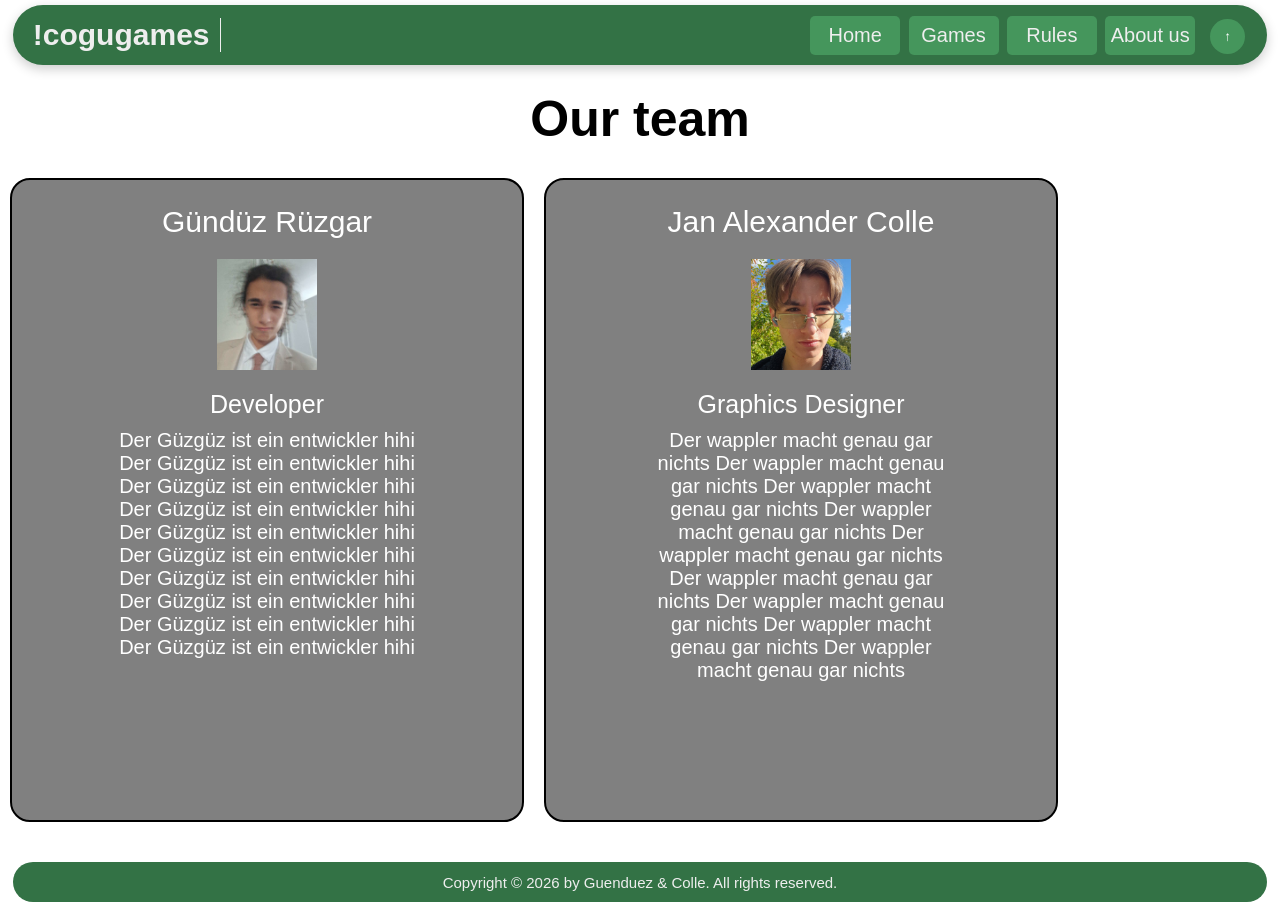
==== about_us.html @ 439164f4 "started about us" ====
<!DOCTYPE html>
<html lang="en">
<head>
    <meta charset="UTF-8">
    <meta name="viewport" content="width=device-width, initial-scale=1.0">
    <title>Gamesite Guenduez & Colle</title>
    <link rel="stylesheet" href="./css/style.css">
</head>
<body>
    <div id="global-header-wrapper"></div>
    <main>
        <h1 class="about-us-title">Our team</h1>
        <div class="about-us-members">
            <div class="site-member">
                <p class="about-us-name">Gündüz Rüzgar</p>
                <img src="./images/guenduez.png" alt="Ruezgar Guenduez Image">
                <p class="about-us-role">Developer</p>
                <p class="about-us-desc">
                    Der Güzgüz ist ein entwickler hihi
                    Der Güzgüz ist ein entwickler hihi
                    Der Güzgüz ist ein entwickler hihi
                    Der Güzgüz ist ein entwickler hihi
                    Der Güzgüz ist ein entwickler hihi
                    Der Güzgüz ist ein entwickler hihi
                    Der Güzgüz ist ein entwickler hihi
                    Der Güzgüz ist ein entwickler hihi
                    Der Güzgüz ist ein entwickler hihi
                    Der Güzgüz ist ein entwickler hihi
                </p>
            </div>
            <div class="site-member">
                <p class="about-us-name">Jan Alexander Colle</p>
                <img src="./images/colle.png" alt="Jan Colle Image">
                <p class="about-us-role">Graphics Designer</p>
                <p class="about-us-desc">
                    Der wappler macht genau gar nichts
                    Der wappler macht genau gar nichts
                    Der wappler macht genau gar nichts
                    Der wappler macht genau gar nichts
                    Der wappler macht genau gar nichts
                    Der wappler macht genau gar nichts
                    Der wappler macht genau gar nichts
                    Der wappler macht genau gar nichts
                    Der wappler macht genau gar nichts
                </p>
            </div>
        </div>
    </main>

    <footer id="global-footer"></footer>

    <script src="./js/header.js"></script>
    <script src="./js/footer.js"></script>
    <script src="./js/collapseHeaderGameOptions.js"></script>
    <script src="./js/toggleHeader.js"></script>
</body>
</html>
---- css/style.css ----
* {
    font-family: Arial, Helvetica, sans-serif;
}

body {
    margin:0px;
    display:flex;
    flex-direction: column;
    min-height: 100vh;
}

header {
    background-color: #337245;
    color:#eee;
    height:60px;
    width:98%;
    margin:5px auto;
    border-radius: 30px;
    display:flex;
    font-size: 30px;
    box-shadow: 0 4px 12px rgba(0,0,0,0.2);
    justify-content: space-between;
    transition: 0.1s ease-out;
}

.header-content {
    margin:auto 20px;
    width:fit-content;
}

#sitename {
    padding-right: 10px;
    border-right: 1px solid #eee;
    font-weight: bold;
}

#collapseButtonHeader, .header-button {
    cursor: pointer;
    border-radius: 5px;
    margin-top:0;
    background-color: #45965c;
    color: #eee;
    padding:8px 0px;
    width:90px;
    border:none;
    text-align:center;
    outline:none;
    font-size:20px;
}

#links-to-pages {
    position: relative;
    width:fit-content;
}

#links-wrapper {
    overflow: hidden;
    background-color: #689575;
    max-height: 0px;
    overflow:hidden;
    transition: max-height 0.1s ease-out, padding 0.1s ease-out;
    position: absolute;
    top:100%;
    width:130px;
    z-index:100;    /* makes it render over other elements */
    transform: translateX(90%);
    border-radius: 5px;
}

#links-wrapper a {
    display:inline-block;
    margin:0px;
    font-size:20px;
    color:#eee;
    cursor: pointer;
    width:125px;
    height:30px;
    border-radius: 5px;
    padding:7px 0px 0px 4px;
}

header a {
    display:inline-block;
    text-decoration: none;
}

#links-to-pages a:hover, #links-to-pages button:hover, .dropdown-option-header:hover {
    background-color:#82b290
}

.clickable-link-to-page {
    width:90px;
}

.header-button {
    width:90px;
}

#toggle-header {
    height:35px;
    width:35px;
    border: transparent;
    border-radius: 0px;
    float:right;
    margin:4px 2px 0px 15px;
    border-radius: 50%;
    background-color: #45965c;
    color:white;
}

.game-options {
    width:fit-content;
    margin:auto;
}

main {
    font-size: 25px;
    flex:1;
}

#index-main {
    padding-top: 20vh;
}

footer {
    background-color: #337245;
    color:#eee;
    height:40px;
    width:98%;
    margin:30px auto 10px auto;
    border-radius: 30px;
    display:flex;
    font-size: 15px;
    justify-content: center;
    align-items: center;
}

.game-option-main {
    display: inline-flex;
    margin:5px;
    color:white;
    text-align: center;
    font-weight: bold;
    text-decoration: none;
    align-content: center;
    vertical-align: middle;
}

.game-option-main div {
    width:175px;
    height:175px;
    background-size: 175px 175px;
    border-radius: 10px;
    border:2px grey solid;
    background-repeat: no-repeat;
    line-height: 170px;
}

.other-options-main {
    display: block;
    height:70px;
    width:766px;
    margin:10px auto;
    color:white;
    text-align: center;
    font-weight: bold;
    text-decoration: none;
    align-content: center;
    background-color: #000;
    border: 2px solid #656565;
    border-radius: 10px;
}

#game-option-wordle div {
    background-image: url("../images/wordle.png");
}

#game-option-snake div {
    background-image: url("../images/wordle.png");
}

#game-option-gewinnt div {
    background-image: url("../images/wordle.png");
}

#game-option-minesweeper div {
    background-image: url("../images/wordle.png");
}

.game-option-main:hover, .other-options-main:hover {
    transform: translateY(3px);
}

.game-title {
    width:fit-content;
    margin:20px auto 0px auto;
}

.game-subtitle {
    width:fit-content;
    margin:-10px auto 5px auto;
    font-size: 15px;
}

.game-options-menu {
    width:180px;
    margin:10px auto;
    background-color: #dbdbdb;
    border: 2px solid #656565;
    border-radius: 6px;
    padding:5px 0px;
}

.game-options-menu p {
    font-size:20px;
    width:fit-content;
    margin:auto;
}

.options-button {
    margin:0px 3px;
    padding:4px 0px;
    width:70px;
    text-align:center;
    font-size:18px;
    border-radius: 5px;
    cursor: pointer;
}

.game-options-menu div {
    width:fit-content;
    margin:auto;
    display: flex;
}

#wordle-game-board {
    width:fit-content;
    height:fit-content;
    margin:auto;
}

.wordle-row {
    display:flex;
}

.wordle-text-input-box {
    width:75px;
    height:75px;
    margin:4px 1px;
    background-color: gainsboro;
    border: 5px solid grey;
    border-radius: 15px;
    text-align: center;
    vertical-align: middle;
    line-height:89px;
    color:black;
    font-size: 60px;
    font-weight: bold;
}

#comment-wordle, #comment-gewinnt, #comment-snake, #comment-minesweeper {
    width:fit-content;
    margin:2px auto;
    font-size: 20px;
    font-weight: bold;
}

#meta-message-wordle, #meta-message-gewinnt, #meta-message-snake, #meta-message-minesweeper {
    width:fit-content;
    margin:2px auto;
    font-size: 15px;
}

#gewinnt-game-board {
    width:fit-content;
    height:fit-content;
    margin:auto;
    display: flex;
    flex-direction: column;
}

.gewinnt-row {
    display:flex;
}

#gewinnt-rows-wrapper {
    background-color: darkblue;
    padding:0px 20px 20px 20px;
    border-radius:10px;
}

.gewinnt-tile-wrapper {
    width:75px;
    height:75px;
    margin:1px;
    border:darkblue solid 1px;
    background-color: whitesmoke;
}

.gewinnt-tile {
    width:70%;
    height:70%;
    border: 11.2px solid;
    border-radius: 50%;
    text-align: center;
    vertical-align: middle;
    line-height:89px;
    color:black;
    font-size: 60px;
    font-weight: bold;
}

.gewinnt-input-row {
    display:flex;
    justify-content: center;
    height:75px;
    width:100%;
}

.gewinnt-input-row button {
    width:75px;
    cursor: pointer;
    margin:2px;
    border-radius: 0px;
    border: 1px solid;
    background-color: transparent;
    border-color: transparent;
}

#snake-game-board {
    width:fit-content;
    height:fit-content;
    margin:auto;
    display: flex;
    flex-direction: column;
    border:7px solid red;
}

.snake-row {
    width:fit-content;
    height:fit-content;
    display: flex;
}

.snake-block {
    width:50px;
    height:50px;
    margin:0px;
    border:1px solid white;
    border-radius: 5px;
    background-color: darkblue;
}

.snake-block[contents="snake"] {
    background-color:rgb(3, 180, 3);
}

.snake-block[contents="head"] {
    background-color:rgb(3, 121, 3)
}

.snake-block[contents="apple"] {
    background-color:red;
}

.snake-block[contents="empty"] {
    background-color:darkblue;
}

#snake-score-apples {
    margin:auto;
    width:fit-content;
}

#rules-main {
    margin-top:20px;
}

#rules-main h1 {
    font-size: 65px;
    margin:auto;
    width:fit-content;
}

.rules-paragraph {
    margin:20px 0px;
    width:100%;
}

#rules-main h2 {
    margin:auto;
    width:fit-content;
    text-decoration: solid underline;
}

#rules-main p {
    width:fit-content;
    margin:auto;
    max-width: 800px;
    text-align: center;
    font-size:22px;
}

.back-to-home-link {
    display:block;
    width:fit-content;
    padding:5px;
    height:fit-content;
    background-color: rgb(6, 169, 6);
    border: 2px solid rgb(2, 90, 2);
    color:white;
    text-decoration: none;
    border-radius:7px;
    font-size: 20px;
    margin-left:30px;
}

#bottom-back-to-home-link {
    margin:auto;
}

.back-to-home-link:hover {
    transform: translateY(1px);
}

.minesweeper-gameboard {
    width:fit-content;
    margin:auto;
    border:10px solid rgb(75, 75, 75);
}

.minesweeper-row {
    display:flex;
    margin:0px;
}

.minesweeper-tile {
    margin:0px;
    height:30px;
    width:30px;
}

.minesweeper-clickable {
    width:30px;
    height:30px;
    border-radius: 0px;
    margin:0px;
    background-color: rgb(132, 132, 132);
}

/* .bomb { */

/* } */

.bomb-parent {
    background-color:red;
}

.marked-as-bomb {
    background-color: blue;
}

.surrounded-1 {
    background-color: lightskyblue;
}

.surrounded-2 {
    background-color: green; 
}

.surrounded-3 {
    background-color: lightcoral;
}

.surrounded-4 {
    background-color: darkblue;
}

.surrounded-5 {
    background-color: purple;
}

.surrounded-6 {
    background-color: peru;
}

.surrounded-7 {
    background-color: green;
}

.surrounded-8 {
    background-color: green;
}

.surrounded-9 {
    background-color: green;
}

#minesweeper-timer-wrapper {
    margin:auto;
    width:290px;
}

#minesweeper-timer {
    width:fit-content;
    margin:0px 0px 0px auto;
}

.about-us-title {
    width:fit-content;
    margin:20px auto;
}

.about-us-members {
    display:flex;
}

.site-member {
    width:500px;
    height: 600px;
    border:2px solid black;
    background-color: grey;
    border-radius: 20px;
    margin:10px;
    padding:20px 5px;
    align-items: center;
    display:flex;
    flex-direction: column;
    align-items: center;
}

.site-member img {
    width:100px;
    max-height: 300px;
    margin:15px auto;
    display:block;
}

.site-member p {
    color:white;
    margin:5px;
    text-align: center;
}

.about-us-name {
    font-size: 30px;
}

.about-us-role {
    margin:0px;
}

.about-us-desc {
    font-size:20px;
    width:300px;
}
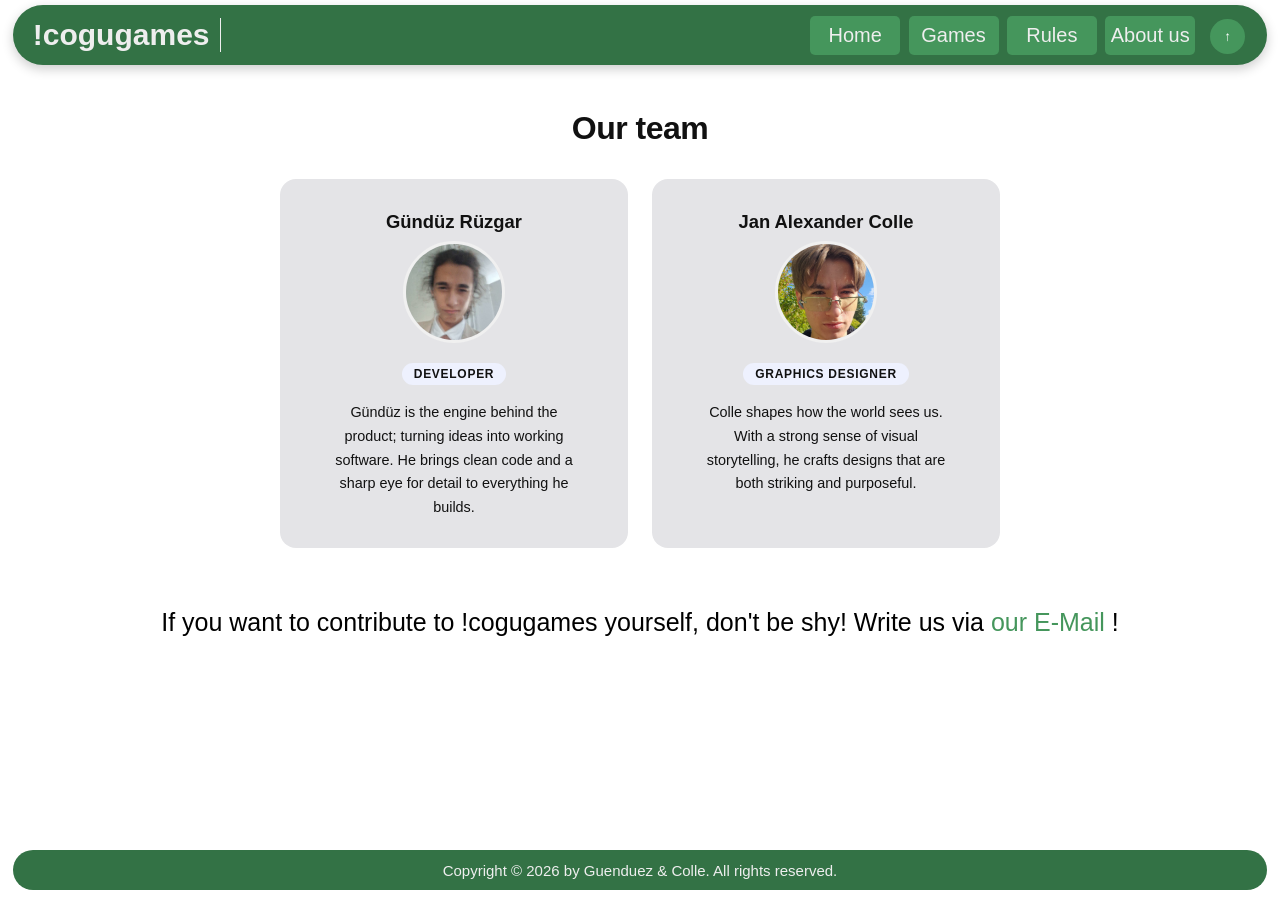
==== commit 469d5c7c: "finished about us" ====
--- a/about_us.html
+++ b/about_us.html
@@ -12,20 +12,11 @@
         <h1 class="about-us-title">Our team</h1>
         <div class="about-us-members">
             <div class="site-member">
-                <p class="about-us-name">Gündüz Rüzgar</p>
+                <p class="about-us-name">G&uuml;ndüz R&uuml;zgar</p>
                 <img src="./images/guenduez.png" alt="Ruezgar Guenduez Image">
                 <p class="about-us-role">Developer</p>
                 <p class="about-us-desc">
-                    Der Güzgüz ist ein entwickler hihi
-                    Der Güzgüz ist ein entwickler hihi
-                    Der Güzgüz ist ein entwickler hihi
-                    Der Güzgüz ist ein entwickler hihi
-                    Der Güzgüz ist ein entwickler hihi
-                    Der Güzgüz ist ein entwickler hihi
-                    Der Güzgüz ist ein entwickler hihi
-                    Der Güzgüz ist ein entwickler hihi
-                    Der Güzgüz ist ein entwickler hihi
-                    Der Güzgüz ist ein entwickler hihi
+                   G&uuml;nd&uuml;z is the engine behind the product; turning ideas into working software. He brings clean code and a sharp eye for detail to everything he builds. 
                 </p>
             </div>
             <div class="site-member">
@@ -33,18 +24,16 @@
                 <img src="./images/colle.png" alt="Jan Colle Image">
                 <p class="about-us-role">Graphics Designer</p>
                 <p class="about-us-desc">
-                    Der wappler macht genau gar nichts
-                    Der wappler macht genau gar nichts
-                    Der wappler macht genau gar nichts
-                    Der wappler macht genau gar nichts
-                    Der wappler macht genau gar nichts
-                    Der wappler macht genau gar nichts
-                    Der wappler macht genau gar nichts
-                    Der wappler macht genau gar nichts
-                    Der wappler macht genau gar nichts
+                    Colle shapes how the world sees us. With a strong sense of visual storytelling, he crafts designs that are both striking and purposeful.
                 </p>
             </div>
         </div>
+
+        <p class="about-us-encouragement">
+            If you want to contribute to !cogugames yourself, don't be shy! Write us via 
+            <a href="mailto:ruezgar.guenduez@gmail.com" class="link-to-our-email">our E-Mail</a>
+            !
+        </p>
     </main>
 
     <footer id="global-footer"></footer>
@@ -53,5 +42,6 @@
     <script src="./js/footer.js"></script>
     <script src="./js/collapseHeaderGameOptions.js"></script>
     <script src="./js/toggleHeader.js"></script>
+    <script src="./js/validateEmailAboutUs.js"></script>
 </body>
 </html>
--- a/css/style.css
+++ b/css/style.css
@@ -507,50 +507,89 @@
 }
 
 .about-us-title {
-    width:fit-content;
-    margin:20px auto;
-}
-
+    width: fit-content;
+    margin: 40px auto 32px;
+    font-size: 2rem;
+    font-weight: 700;
+    letter-spacing: -0.5px;
+    color: #111;
+}
+ 
 .about-us-members {
-    display:flex;
-}
-
+    display: flex;
+    flex-wrap: wrap;
+    gap: 24px;
+    justify-content: center;
+    width: fit-content;
+    margin: 0 auto 60px;
+}
+ 
 .site-member {
-    width:500px;
-    height: 600px;
-    border:2px solid black;
-    background-color: grey;
-    border-radius: 20px;
-    margin:10px;
-    padding:20px 5px;
-    align-items: center;
-    display:flex;
+    width: 300px;
+    background: #e4e4e7;
+    border-radius: 16px;
+    padding: 32px 24px 28px;
+    display: flex;
     flex-direction: column;
     align-items: center;
-}
-
+    text-align: center;
+    transition: box-shadow 0.2s ease, transform 0.2s ease;
+}
+ 
+.site-member:hover {
+    box-shadow: 0 8px 28px rgba(0, 0, 0, 0.09);
+    transform: translateY(-3px);
+}
+ 
 .site-member img {
-    width:100px;
-    max-height: 300px;
-    margin:15px auto;
-    display:block;
-}
-
+    width: 96px;
+    height: 96px;
+    border-radius: 50%;
+    object-fit: cover;
+    object-position: top;
+    margin: 0 0 20px;
+    border: 3px solid #f0f0f0;
+    display: block;
+}
+ 
 .site-member p {
-    color:white;
-    margin:5px;
-    text-align: center;
-}
-
+    margin: 0;
+    color: #111;
+}
+ 
 .about-us-name {
-    font-size: 30px;
-}
-
+    font-size: 1.15rem;
+    font-weight: 600;
+    margin-bottom: 8px !important;
+    color: #111;
+}
+ 
 .about-us-role {
-    margin:0px;
-}
-
+    display: inline-block;
+    font-size: 0.75rem;
+    font-weight: 600;
+    text-transform: uppercase;
+    letter-spacing: 0.06em;
+    color: #4f6ef7;
+    background: #eef1fe;
+    padding: 4px 12px;
+    border-radius: 999px;
+    margin-bottom: 16px !important;
+}
+ 
 .about-us-desc {
-    font-size:20px;
-    width:300px;
+    font-size: 0.9rem;
+    line-height: 1.65;
+    color: #555;
+    max-width: 260px;
+}
+
+.about-us-encouragement {
+    width:fit-content;
+    margin:auto;
+}
+
+.link-to-our-email {
+    text-decoration: none;
+    color: #45965c;
 }
